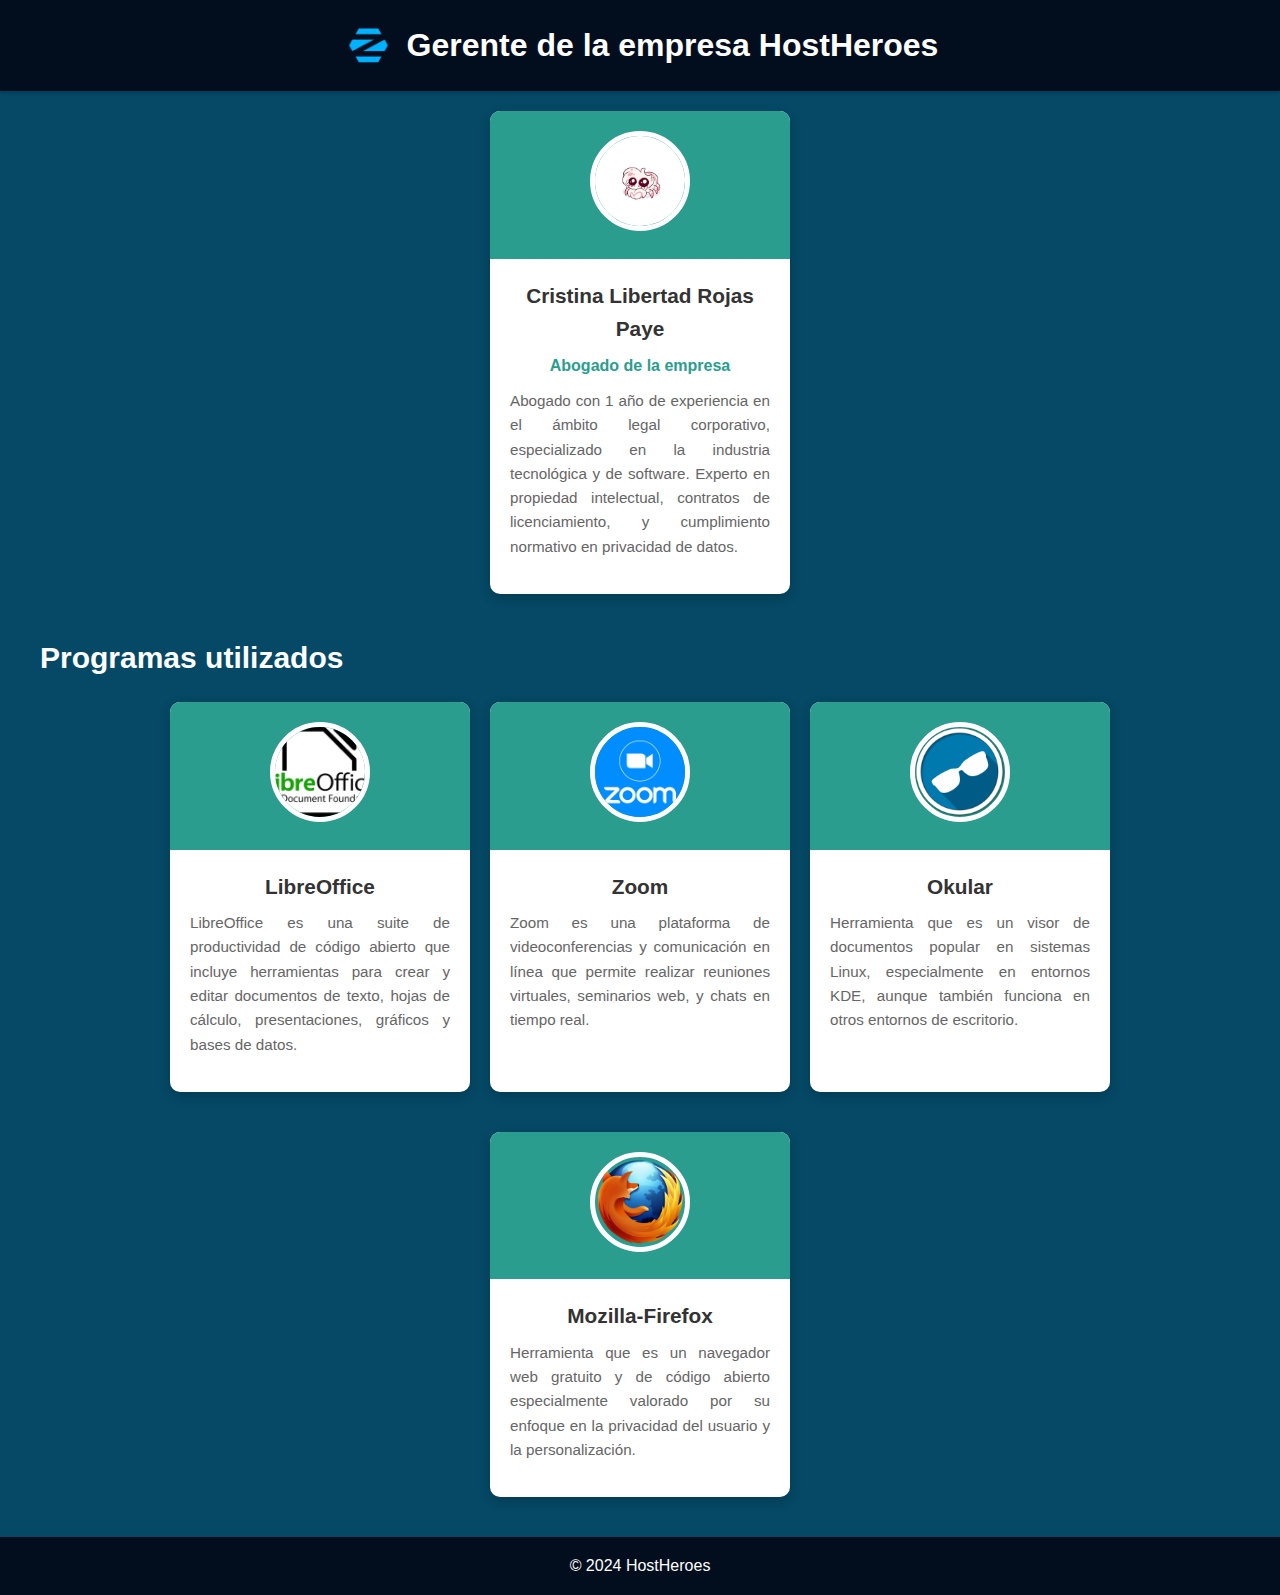
==== Abogado.html @ d579c010 "PaginaAbogado1" ====
<!DOCTYPE html>
<html lang="es">
<head>
    <meta charset="UTF-8">
    <meta name="viewport" content="width=device-width, initial-scale=1.0">
    <title>Marketing - HostHeroes</title>
    <link rel="stylesheet" href="styleGe.css">
</head>
<body>
    <header>
        <div class="logo">
            <img src="./assets/images/zorin.png" alt="Logo" class="header-logo">
            <h1>Gerente de la empresa HostHeroes</h1>
        </div>
    </header>

    <main>
        <section class="team-cards">
            <div class="card">
                <div class="card-header">
                    <img src="./assets/images/nat.jpg" alt="Persona">
                </div>
                <div class="card-body">
                    <h2>Cristina Libertad Rojas Paye</h2>
                    <h3>Abogado de la empresa</h3>
                    <p>Abogado con 1 año de experiencia en el ámbito legal corporativo, especializado en la industria tecnológica y de software. Experto en propiedad intelectual, contratos de licenciamiento, y cumplimiento normativo en privacidad de datos.</p>
                </div>
            </div>
        </section>

        <h2 class="titulo-aplicaciones">Programas utilizados</h2>
        <section class="team-cards">
         
            <div class="card">
                <div class="card-header">
                    <img src="./assets/images/libreoff.png" alt="LibreOff">
                </div>
                <div class="card-body">
                    <h2>LibreOffice</h2>
                    <p>LibreOffice es una suite de productividad de código abierto que incluye herramientas para crear y editar documentos de texto, hojas de cálculo, presentaciones, gráficos y bases de datos. </p>
                </div>
            </div>
            <div class="card">
                <div class="card-header">
                    <img src="./assets/images/zoom.png" alt="zoom">
                </div>
                <div class="card-body">
                    <h2>Zoom</h2>
                    <p>Zoom es una plataforma de videoconferencias y comunicación en línea que permite realizar reuniones virtuales, seminarios web, y chats en tiempo real. </p>
                </div>
            </div>
            
            <div class="card">
                <div class="card-header">
                    <img src="./assets/images/okular-icon.png" alt="Canva">
                </div>
                <div class="card-body">
                    <h2>Okular</h2>
                    <p>Herramienta que es un visor de documentos popular en sistemas Linux, especialmente en entornos KDE, aunque también funciona en otros entornos de escritorio.  </p>
                </div>
            </div>
            <div class="card">
                <div class="card-header">
                    <img src="./assets/images/pngegg.png" alt="Canva">
                </div>
                <div class="card-body">
                    <h2>Mozilla-Firefox</h2>
                    <p>Herramienta que es un navegador web gratuito y de código abierto especialmente valorado por su enfoque en la privacidad del usuario y la personalización. </p>
                </div>
            </div>
        </section>
    </main>

    <footer class="pie-pagina">
        <p>© 2024 HostHeroes</p>
    </footer>
</body>
</html>
---- styleGe.css ----
/* Estilos Básicos */
* {
    margin: 0;
    padding: 0;
    box-sizing: border-box;
}

body {
    font-family: Arial, sans-serif;
    line-height: 1.6;
    display: flex;
    flex-direction: column;
    align-items: center;
    background-color: #054966;
    color: #333;
}

header {
    width: 100%;
    background-color: #020e1d;
    display: flex;
    justify-content: center;
    padding: 20px;
    box-shadow: 0 2px 4px rgba(0, 0, 0, 0.2);
}

.logo {
    display: flex;
    align-items: center;
    color: white;
    gap: 15px;
}

.header-logo {
    height: 50px;
    width: 50px;
    object-fit: contain;
}

.team-cards {
    display: flex;
    gap: 20px;
    justify-content: center;
    padding: 20px;
    flex-wrap: wrap;
    max-width: 1200px;
    width: 100%;
}

.card {
    width: 300px;
    background-color: #fff;
    border-radius: 10px;
    box-shadow: 0 4px 12px rgba(0, 0, 0, 0.2);
    overflow: hidden;
    text-align: center;
    margin-bottom: 20px;
    transition: transform 0.3s, box-shadow 0.3s;
}

.card:hover {
    transform: translateY(-10px);
    box-shadow: 0 8px 20px rgba(0, 0, 0, 0.3);
}

.card-header {
    background-color: #2a9d8f;
    padding: 20px;
}

.card-header img {
    width: 100px;
    height: 100px;
    border-radius: 50%;
    object-fit: cover;
    border: 5px solid #fff;
}

.card-body {
    padding: 20px;
}

.card-body h2 {
    font-size: 1.3rem;
    color: #333;
    margin-bottom: 8px;
}

.card-body h3 {
    font-size: 1rem;
    color: #2a9d8f;
    margin-bottom: 10px;
}

.card-body p {
    font-size: 0.95rem;
    color: #666;
    margin-bottom: 15px;
    text-align: justify;
}

.contact-btn {
    background-color: #2a9d8f;
    color: #fff;
    padding: 10px 20px;
    border: none;
    border-radius: 5px;
    font-size: 0.9rem;
    cursor: pointer;
    transition: background-color 0.3s;
}

.contact-btn:hover {
    background-color: #21867a;
}

.pie-pagina {
    background-color: #020e1d;
    color: white;
    text-align: center;
    padding: 1em 0;
    width: 100%;
    margin-top: auto;
}

.titulo-aplicaciones
{
    color: white;
    font-size: 30px;
}
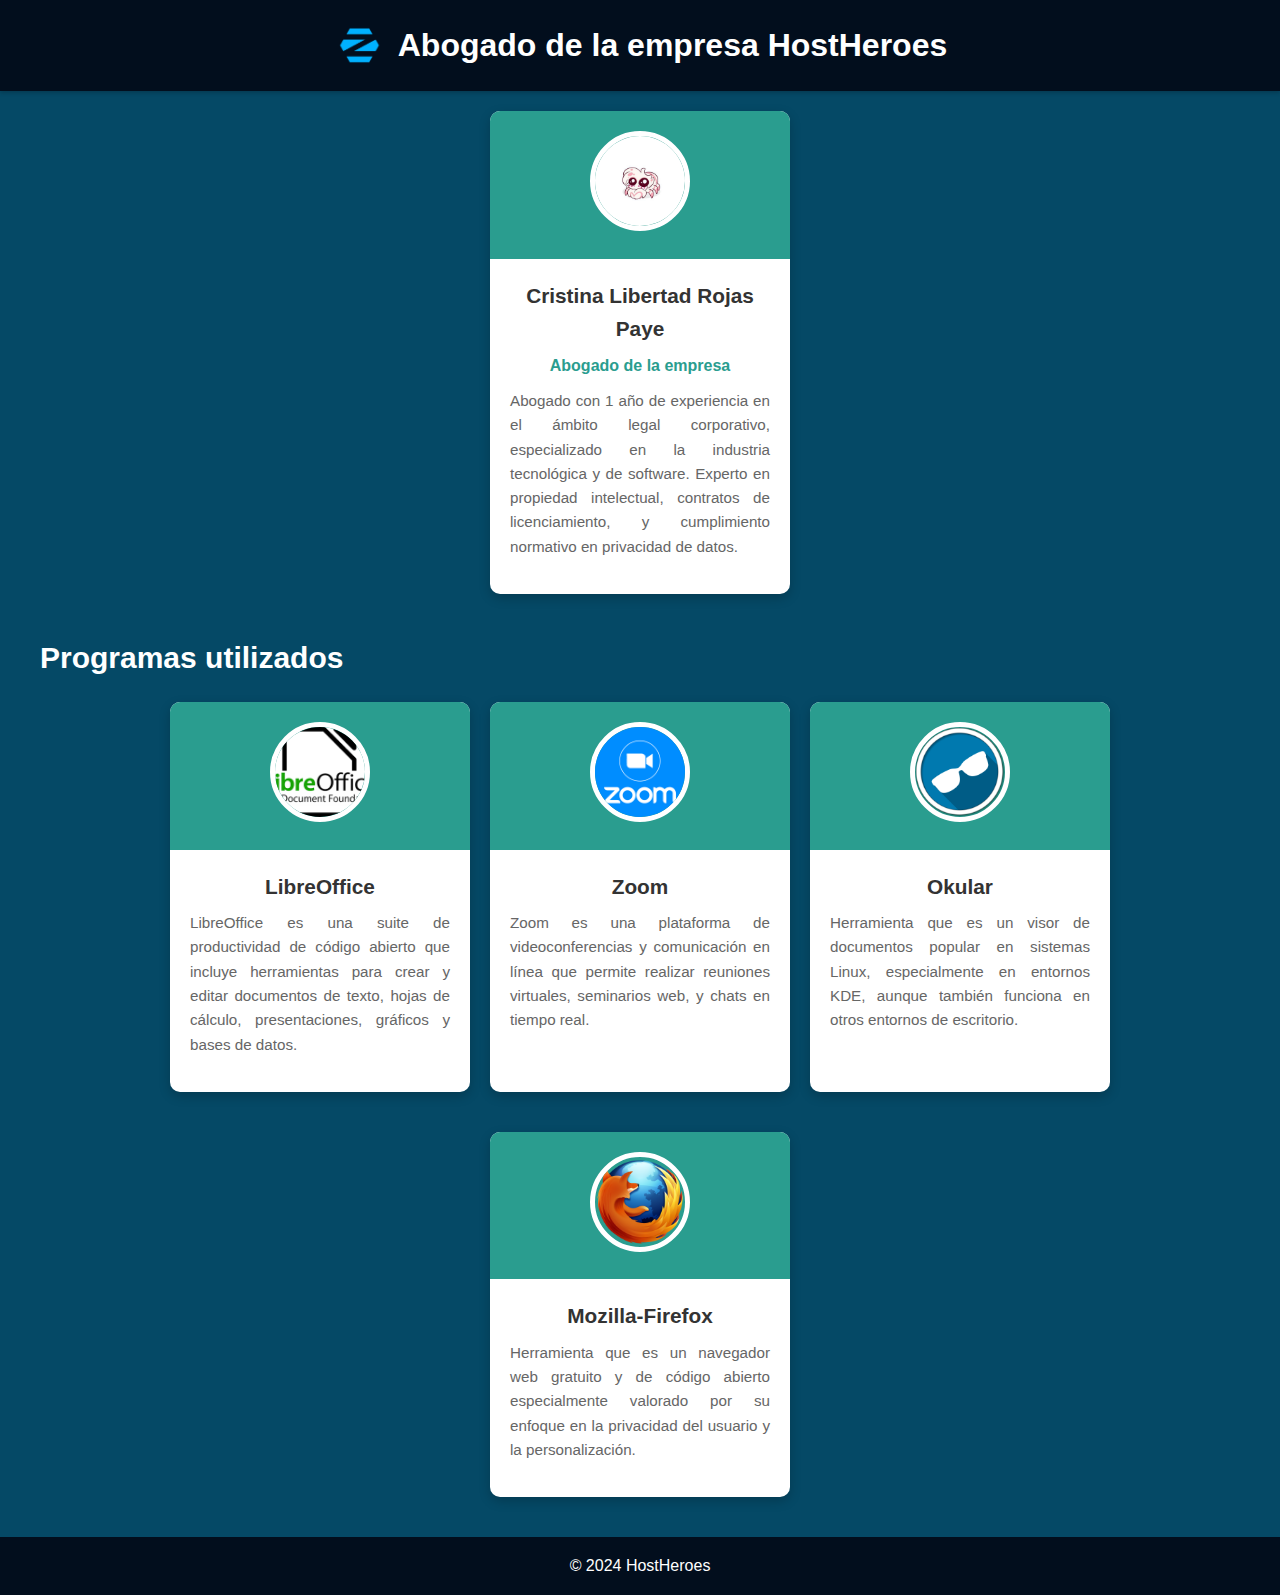
==== commit f1c972b7: "corrigiendo estilos" ====
--- a/Abogado.html
+++ b/Abogado.html
@@ -3,14 +3,14 @@
 <head>
     <meta charset="UTF-8">
     <meta name="viewport" content="width=device-width, initial-scale=1.0">
-    <title>Marketing - HostHeroes</title>
+    <title>Abogado - HostHeroes</title>
     <link rel="stylesheet" href="styleGe.css">
 </head>
 <body>
     <header>
         <div class="logo">
             <img src="./assets/images/zorin.png" alt="Logo" class="header-logo">
-            <h1>Gerente de la empresa HostHeroes</h1>
+            <h1>Abogado de la empresa HostHeroes</h1>
         </div>
     </header>
 
